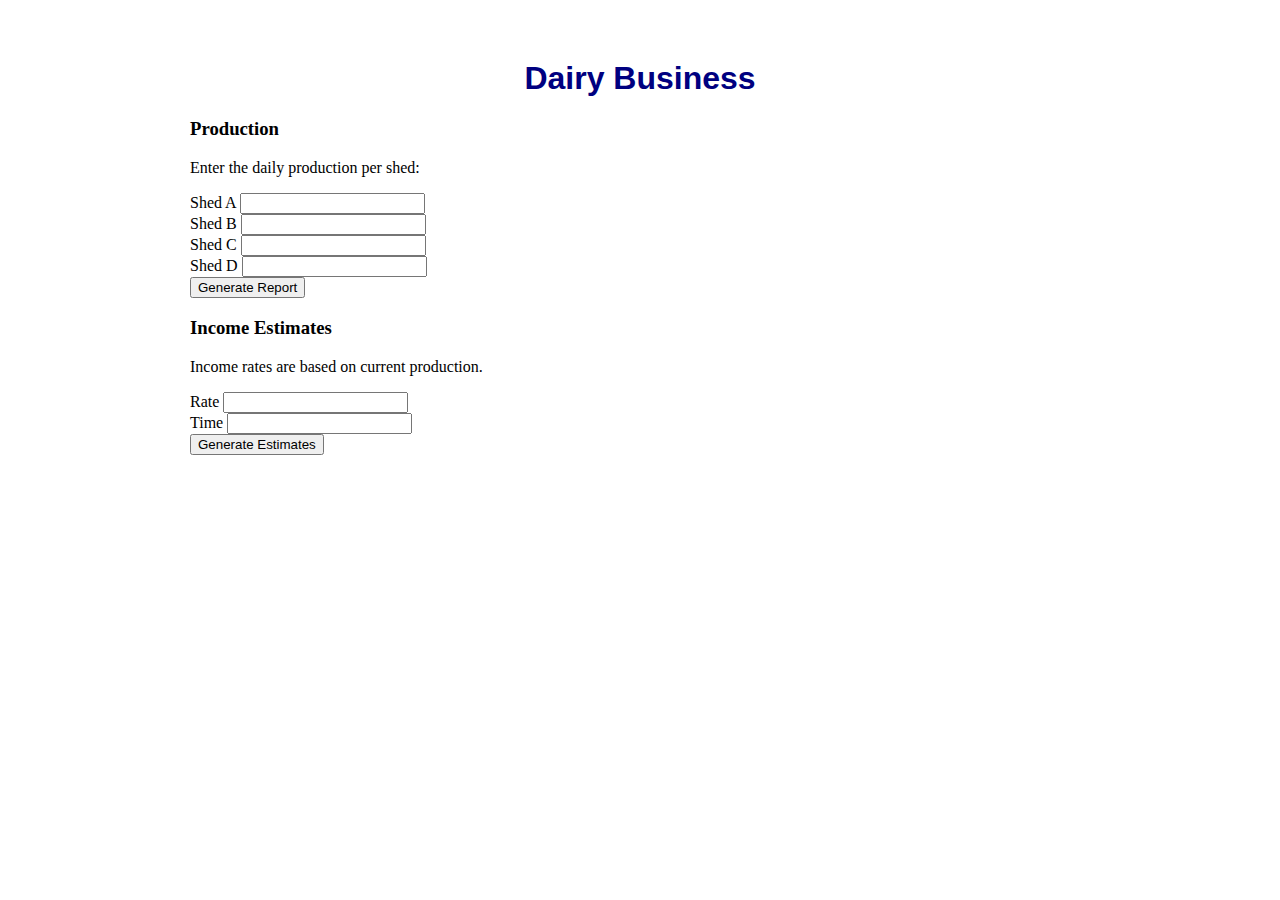
==== index.html @ 76ee9586 "Add incomes estimates section." ====
<!DOCTYPE html>
<html>
  <head>
    <title>Dairy Business</title>
    <link rel="stylesheet" href="css/style.css" type="text/css" />
    <script src="js/script.js"></script>
  </head>

  <body>
    <h1>Dairy Business</h1>
    <h3>Production</h3>
    <p>Enter the daily production per shed:</p>
    <div class="input-field">
      <label for="shed_A">Shed A</label>
      <input class="number" type="text" id="shed_A" name="shed_A" />
    </div>
    <div class="input-field">
      <label for="shed_B">Shed B</label>
      <input class="number" type="text" id="shed_B" name="shed_B" />
    </div>
    <div class="input-field">
      <label for="shed_C">Shed C</label>
      <input class="number" type="text" id="shed_C" name="shed_C" />
    </div>
    <div class="input-field">
      <label for="shed_D">Shed D</label>
      <input class="number" type="text" id="shed_D" name="shed_D" />
    </div>
    <input
      class="button"
      type="button"
      value="Generate Report"
      onclick="totalProduction()"
    />

    <h3>Income Estimates</h3>
    <p>Income rates are based on current production.</p>
    <div class="input-field">
      <label for="rate">Rate</label>
      <input class="number" type="text" id="rate" name="rate" />
    </div>

    <div class="input-field">
      <label for="time">Time</label>
      <input class="number" list="time" name="time" />
      <datalist id="time">
        <option value="Weekly"></option>
        <option value="Monthly"></option>
        <option value="Annual"></option>
      </datalist>
    </div>
    <input
      class="button"
      type="button"
      value="Generate Estimates"
      onclick="incomeOverTime()"
    />
  </body>
</html>
---- css/style.css ----
body {
      background-color: #eff3f2;
      background: url('c1.jpg') no-repeat fixed 100% 100%;
      background-size: 100% 100%;
      background-repeat: no-repeat;
      max-width: 900px;
      margin: 0 auto;
      margin-top: 60px;
      margin-bottom: 50px;
}

.main {
      background-color: rgb(219, 239, 248);
      border: 1px solid grey;
      border-radius: 5px;
      box-shadow: 0px 0px 2px navy;
      max-width: 100%;
      height: 600px;
}

h1 {
      text-align: center;
      font-family: -apple-system, BlinkMacSystemFont, 'Segoe UI', Roboto, Oxygen, Ubuntu, Cantarell, 'Open Sans', 'Helvetica Neue', sans-serif;
      color: navy;
}

#button {
      height: 34px;
      border-radius: 5px;
      width: 190px;
      color: oldlace;
      background-color: navy;
      border: none;

}

.btns {
      float: right;
      padding-right: 50px;
      padding-top: 100px;

}

#inputText {
      height: 35px;
      width: 190px;
}

.inpDisp {
      float: left;
      padding-left: 50px;
      padding-top: 100px;
}
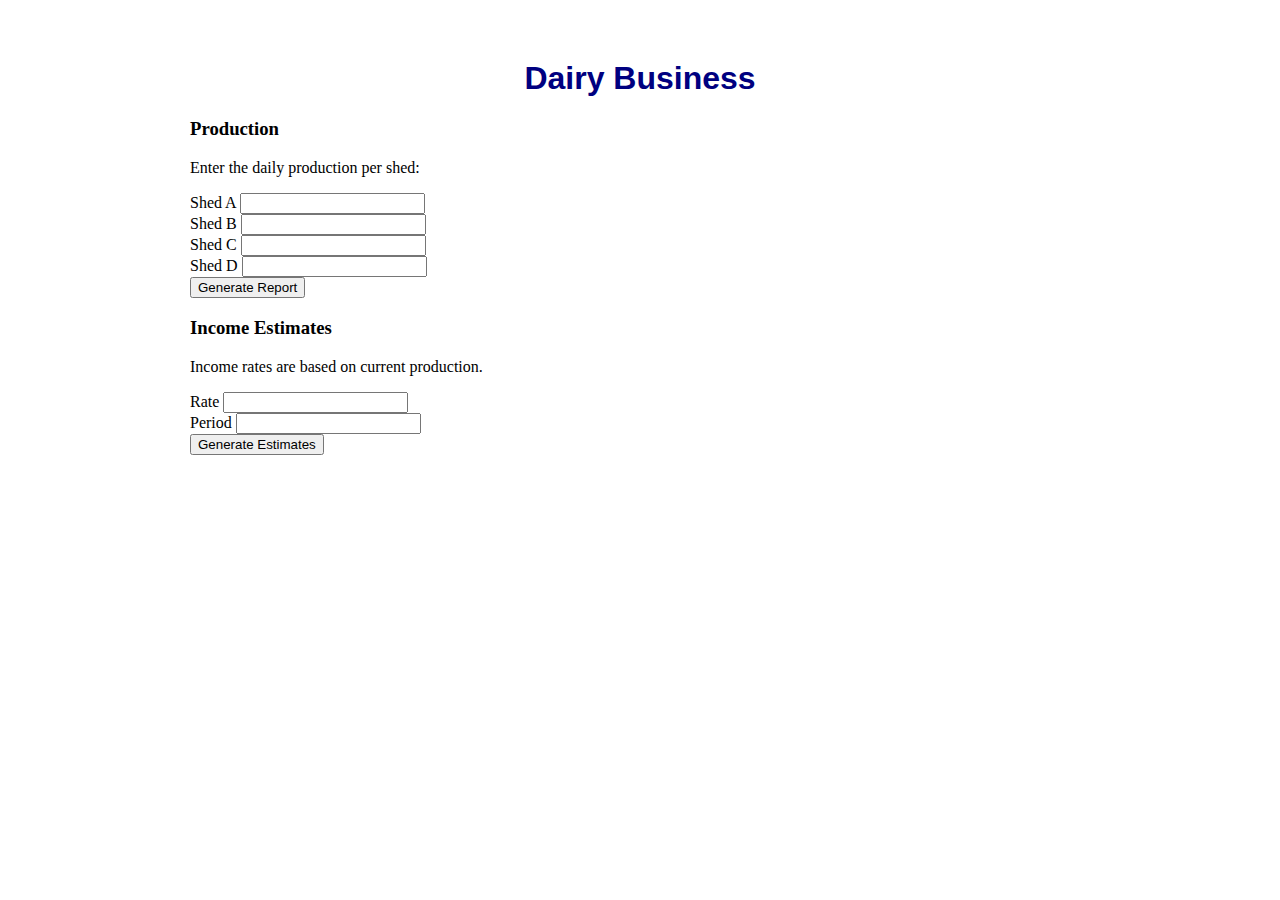
==== commit 56815328: "Complete incomeOverTime function and link it to index.html" ====
--- a/index.html
+++ b/index.html
@@ -41,8 +41,8 @@
     </div>
 
     <div class="input-field">
-      <label for="time">Time</label>
-      <input class="number" list="time" name="time" />
+      <label for="period">Period</label>
+      <input class="time" list="time" name="time" id="period"/>
       <datalist id="time">
         <option value="Weekly"></option>
         <option value="Monthly"></option>
@@ -53,7 +53,7 @@
       class="button"
       type="button"
       value="Generate Estimates"
-      onclick="incomeOverTime()"
+      onclick="incomeOverTime(rate(), time())"
     />
   </body>
 </html>
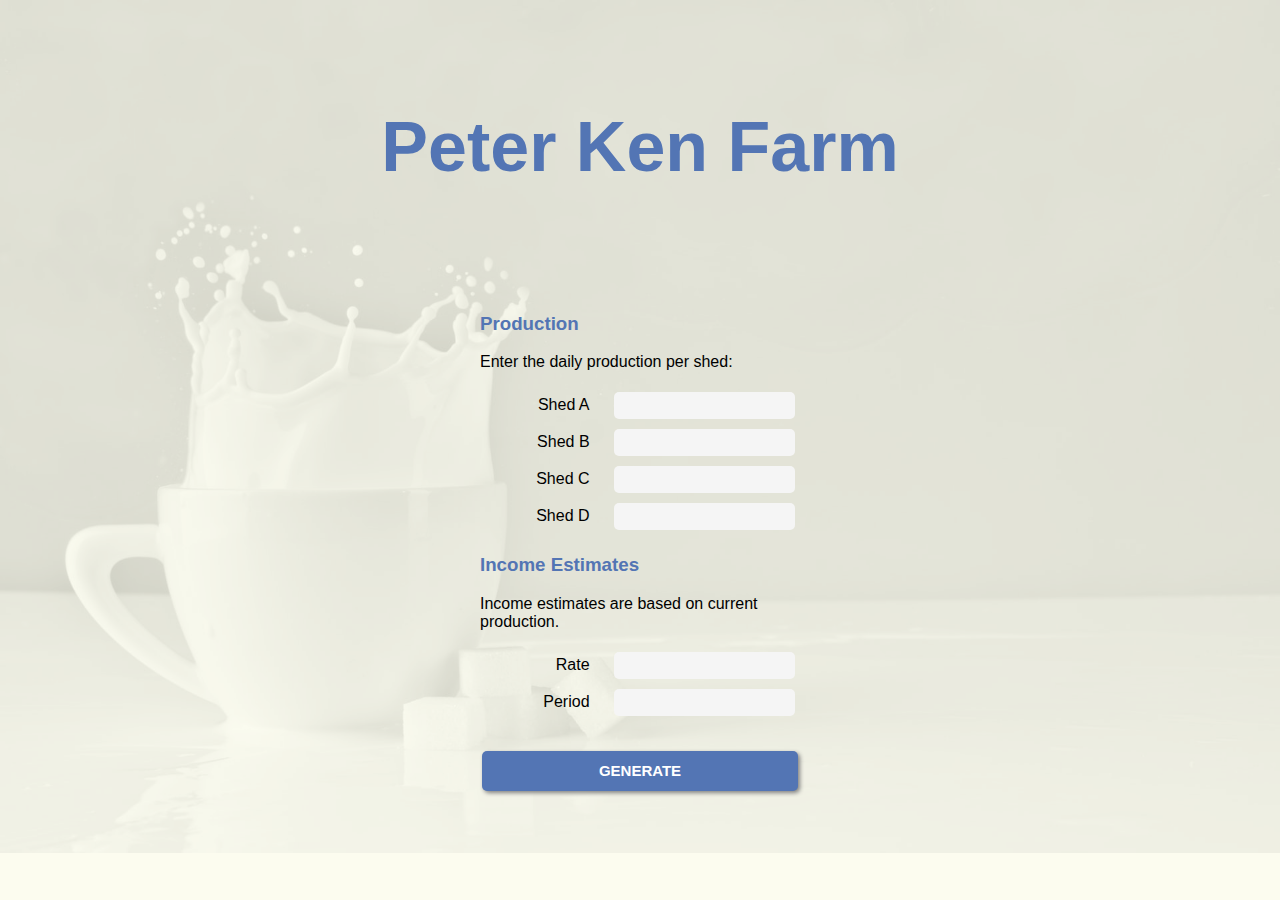
==== commit 5c1d8e19: "Add styling" ====
--- a/index.html
+++ b/index.html
@@ -1,59 +1,60 @@
 <!DOCTYPE html>
 <html>
   <head>
-    <title>Dairy Business</title>
+    <title>Peter Ken Farm</title>
     <link rel="stylesheet" href="css/style.css" type="text/css" />
     <script src="js/script.js"></script>
   </head>
 
   <body>
-    <h1>Dairy Business</h1>
-    <h3>Production</h3>
-    <p>Enter the daily production per shed:</p>
-    <div class="input-field">
-      <label for="shed_A">Shed A</label>
-      <input class="number" type="text" id="shed_A" name="shed_A" />
+    <div class="layer">
+      <h1>Peter Ken Farm</h1>
+
+      <div class="content">
+        <h3>Production</h3>
+        <p>Enter the daily production per shed:</p>
+        <div class="input-field">
+          <label for="shed_A">Shed A</label>
+          <input class="number" type="text" id="shed_A" name="shed_A" />
+        </div>
+        <div class="input-field">
+          <label for="shed_B">Shed B</label>
+          <input class="number" type="text" id="shed_B" name="shed_B" />
+        </div>
+        <div class="input-field">
+          <label for="shed_C">Shed C</label>
+          <input class="number" type="text" id="shed_C" name="shed_C" />
+        </div>
+        <div class="input-field">
+          <label for="shed_D">Shed D</label>
+          <input class="number" type="text" id="shed_D" name="shed_D" />
+        </div>
+
+        <h3>Income Estimates</h3>
+        <p>Income estimates are based on current production.</p>
+        <div class="input-field">
+          <label for="rate">Rate</label>
+          <input class="number" type="text" id="rate" name="rate" />
+        </div>
+
+        <div class="input-field">
+          <label for="period">Period</label>
+          <input class="time" list="time" name="time" id="period" />
+          <datalist id="time">
+            <option value="Weekly"></option>
+            <option value="Monthly"></option>
+            <option value="Annual"></option>
+          </datalist>
+        </div>
+        <div id="button">
+        <input
+          class="button"
+          type="button"
+          value="Generate"
+          onclick="incomeOverTime(rate(), time())"
+        />
+        </div>
+      </div>
     </div>
-    <div class="input-field">
-      <label for="shed_B">Shed B</label>
-      <input class="number" type="text" id="shed_B" name="shed_B" />
-    </div>
-    <div class="input-field">
-      <label for="shed_C">Shed C</label>
-      <input class="number" type="text" id="shed_C" name="shed_C" />
-    </div>
-    <div class="input-field">
-      <label for="shed_D">Shed D</label>
-      <input class="number" type="text" id="shed_D" name="shed_D" />
-    </div>
-    <input
-      class="button"
-      type="button"
-      value="Generate Report"
-      onclick="totalProduction()"
-    />
-
-    <h3>Income Estimates</h3>
-    <p>Income rates are based on current production.</p>
-    <div class="input-field">
-      <label for="rate">Rate</label>
-      <input class="number" type="text" id="rate" name="rate" />
-    </div>
-
-    <div class="input-field">
-      <label for="period">Period</label>
-      <input class="time" list="time" name="time" id="period"/>
-      <datalist id="time">
-        <option value="Weekly"></option>
-        <option value="Monthly"></option>
-        <option value="Annual"></option>
-      </datalist>
-    </div>
-    <input
-      class="button"
-      type="button"
-      value="Generate Estimates"
-      onclick="incomeOverTime(rate(), time())"
-    />
   </body>
 </html>
--- a/css/style.css
+++ b/css/style.css
@@ -1,53 +1,81 @@
 body {
-      background-color: #eff3f2;
-      background: url('c1.jpg') no-repeat fixed 100% 100%;
-      background-size: 100% 100%;
+      font-family: -apple-system, BlinkMacSystemFont, 'Segoe UI', Roboto, Oxygen, Ubuntu, Cantarell, 'Open Sans', 'Helvetica Neue', sans-serif;
+      background-image: url(/img/bg.jpg);
       background-repeat: no-repeat;
-      max-width: 900px;
-      margin: 0 auto;
-      margin-top: 60px;
-      margin-bottom: 50px;
+      background-size: cover;
 }
 
-.main {
-      background-color: rgb(219, 239, 248);
-      border: 1px solid grey;
-      border-radius: 5px;
-      box-shadow: 0px 0px 2px navy;
-      max-width: 100%;
-      height: 600px;
+.layer {
+      background-color: rgba(248, 247, 216, 0.4);
+      position: absolute;
+      top: 0;
+      left: 0;
+      width: 100%;
+      height: 100%;
+      display: flex;
+      flex-direction: column;
+      align-items: center;
+}
+.content{
+      width: 25%;
+
+}
+h1{
+      display: flex;
+      position: relative;
+      top: 0px;
+      bottom: 0px;
+      right: 0px;
+      left: 0px;
+      width: 100%;
+      height: 200px;
+      justify-content: center;
+      align-items: center;
+      font-size: 70px; 
+      color: #5375b4;     
+}
+h3{
+      color: #5375b4;
+}
+.input-field{
+      padding: 5px;
+      text-align: right;
 }
 
-h1 {
-      text-align: center;
-      font-family: -apple-system, BlinkMacSystemFont, 'Segoe UI', Roboto, Oxygen, Ubuntu, Cantarell, 'Open Sans', 'Helvetica Neue', sans-serif;
-      color: navy;
+label{
+      padding-right: 20px;
 }
 
-#button {
-      height: 34px;
+input{
+      background-color: whitesmoke;
+      border: none;
       border-radius: 5px;
-      width: 190px;
-      color: oldlace;
-      background-color: navy;
-      border: none;
-
+      height: 25px;
 }
 
-.btns {
-      float: right;
-      padding-right: 50px;
-      padding-top: 100px;
-
+#button{
+      width: 100%;
+      display: flex;
+      justify-content: center;
+      align-items: center;
 }
 
-#inputText {
-      height: 35px;
-      width: 190px;
+.button{
+      text-align: center;
+      background-color: #5375b4;
+      height: 40px;
+      width: 99%;
+      border: none;
+      margin-top: 30px;
+      border-radius: 5px;
+      font-weight: bold;
+      color: white;
+      box-shadow: 2px 2px 4px gray;
+      font-size: 15px;
+      text-transform: uppercase;
 }
-
-.inpDisp {
-      float: left;
-      padding-left: 50px;
-      padding-top: 100px;
+.button:hover{
+      background-color: hsl(219, 39%, 60%);
+      width: 100%;
+      height: 42px;
 }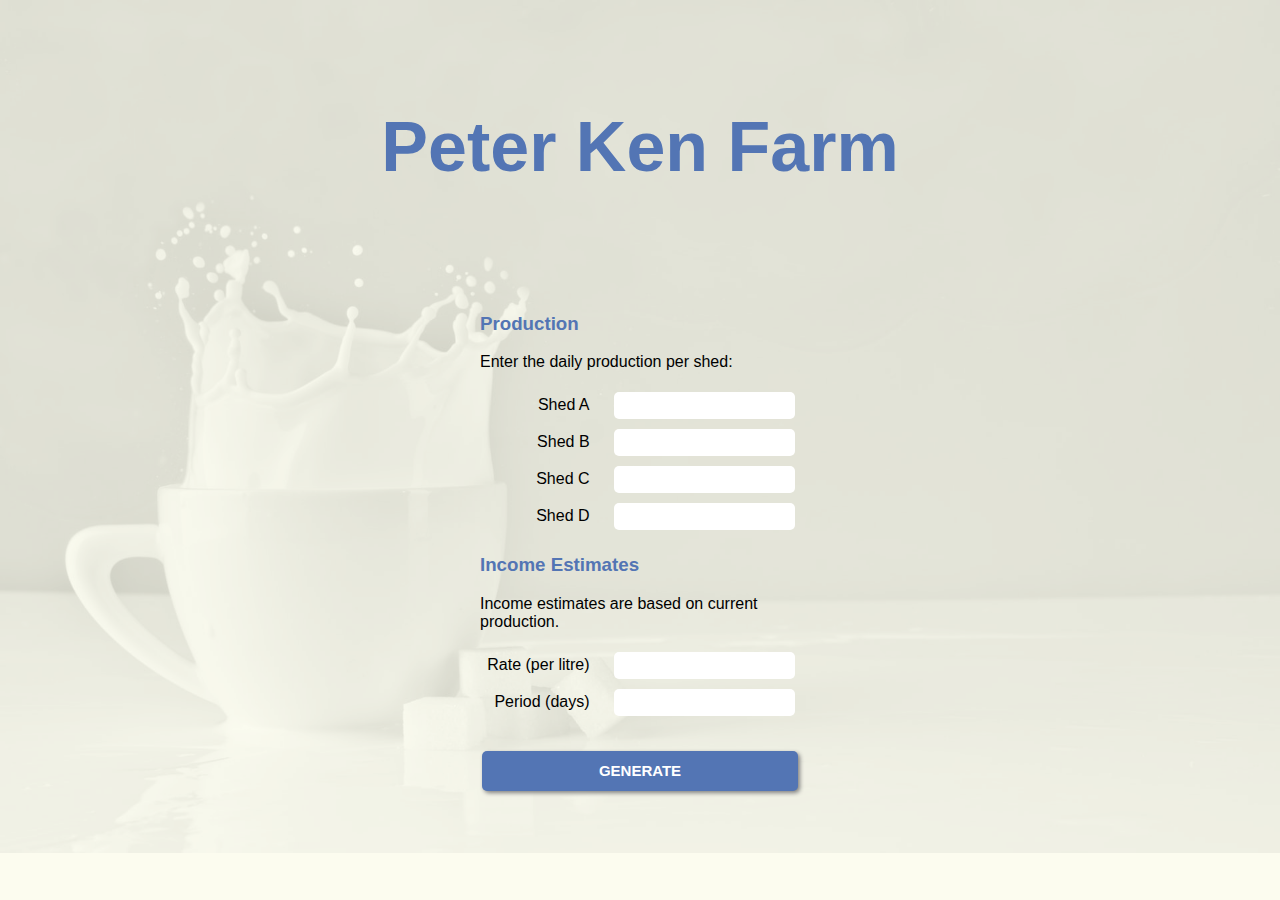
==== commit d7f92db2: "Fix background image link and other minor fixes." ====
--- a/index.html
+++ b/index.html
@@ -33,12 +33,12 @@
         <h3>Income Estimates</h3>
         <p>Income estimates are based on current production.</p>
         <div class="input-field">
-          <label for="rate">Rate</label>
+          <label for="rate">Rate (per litre)</label>
           <input class="number" type="text" id="rate" name="rate" />
         </div>
 
         <div class="input-field">
-          <label for="period">Period</label>
+          <label for="period">Period (days)</label>
           <input class="time" list="time" name="time" id="period" />
           <datalist id="time">
             <option value="Weekly"></option>
--- a/css/style.css
+++ b/css/style.css
@@ -1,6 +1,6 @@
 body {
       font-family: -apple-system, BlinkMacSystemFont, 'Segoe UI', Roboto, Oxygen, Ubuntu, Cantarell, 'Open Sans', 'Helvetica Neue', sans-serif;
-      background-image: url(/img/bg.jpg);
+      background-image: url(img/bg.jpg);
       background-repeat: no-repeat;
       background-size: cover;
 }
@@ -47,10 +47,11 @@
 }
 
 input{
-      background-color: whitesmoke;
+      background-color: white;
       border: none;
       border-radius: 5px;
       height: 25px;
+      color: #5375b4;
 }
 
 #button{
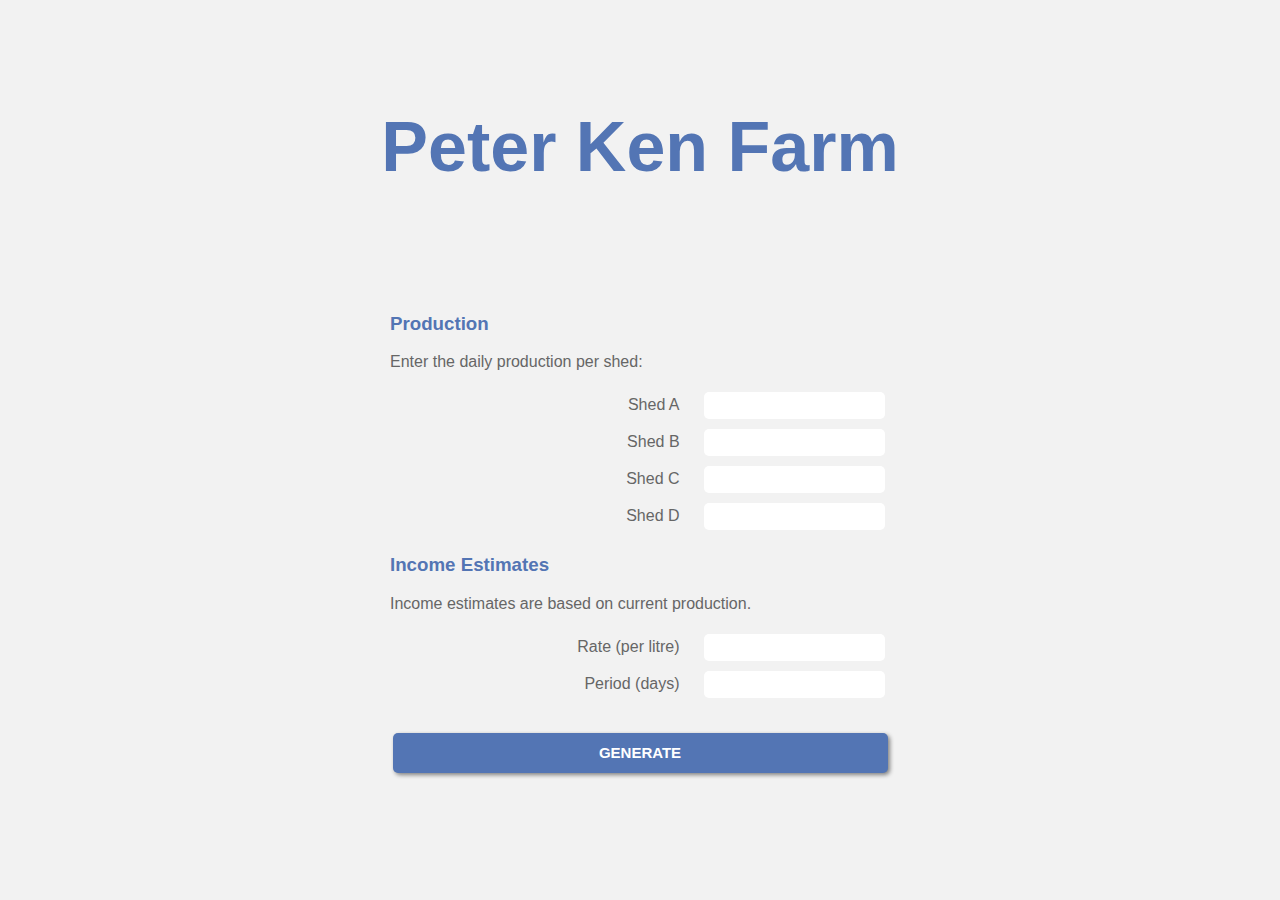
==== commit ceb3c234: "Add leapYear() function." ====
--- a/index.html
+++ b/index.html
@@ -51,7 +51,7 @@
           class="button"
           type="button"
           value="Generate"
-          onclick="incomeOverTime(rate(), time())"
+          onclick="incomeOverTime(rate(), time()); leapYear();"
         />
         </div>
       </div>
--- a/css/style.css
+++ b/css/style.css
@@ -1,12 +1,13 @@
 body {
       font-family: -apple-system, BlinkMacSystemFont, 'Segoe UI', Roboto, Oxygen, Ubuntu, Cantarell, 'Open Sans', 'Helvetica Neue', sans-serif;
-      background-image: url(img/bg.jpg);
+      background-image: url("https://images.unsplash.com/photo-1536238202089-6ce355328a96?ixlib=rb-1.2.1&ixid=MXwxMjA3fDB8MHxwaG90by1wYWdlfHx8fGVufDB8fHw%3D&auto=format&fit=crop&w=1350&q=80");
       background-repeat: no-repeat;
       background-size: cover;
+      color: #666666;
 }
 
 .layer {
-      background-color: rgba(248, 247, 216, 0.4);
+      background-color: rgba(230, 230, 230, 0.5);
       position: absolute;
       top: 0;
       left: 0;
@@ -17,8 +18,7 @@
       align-items: center;
 }
 .content{
-      width: 25%;
-
+      width: 500px;
 }
 h1{
       display: flex;
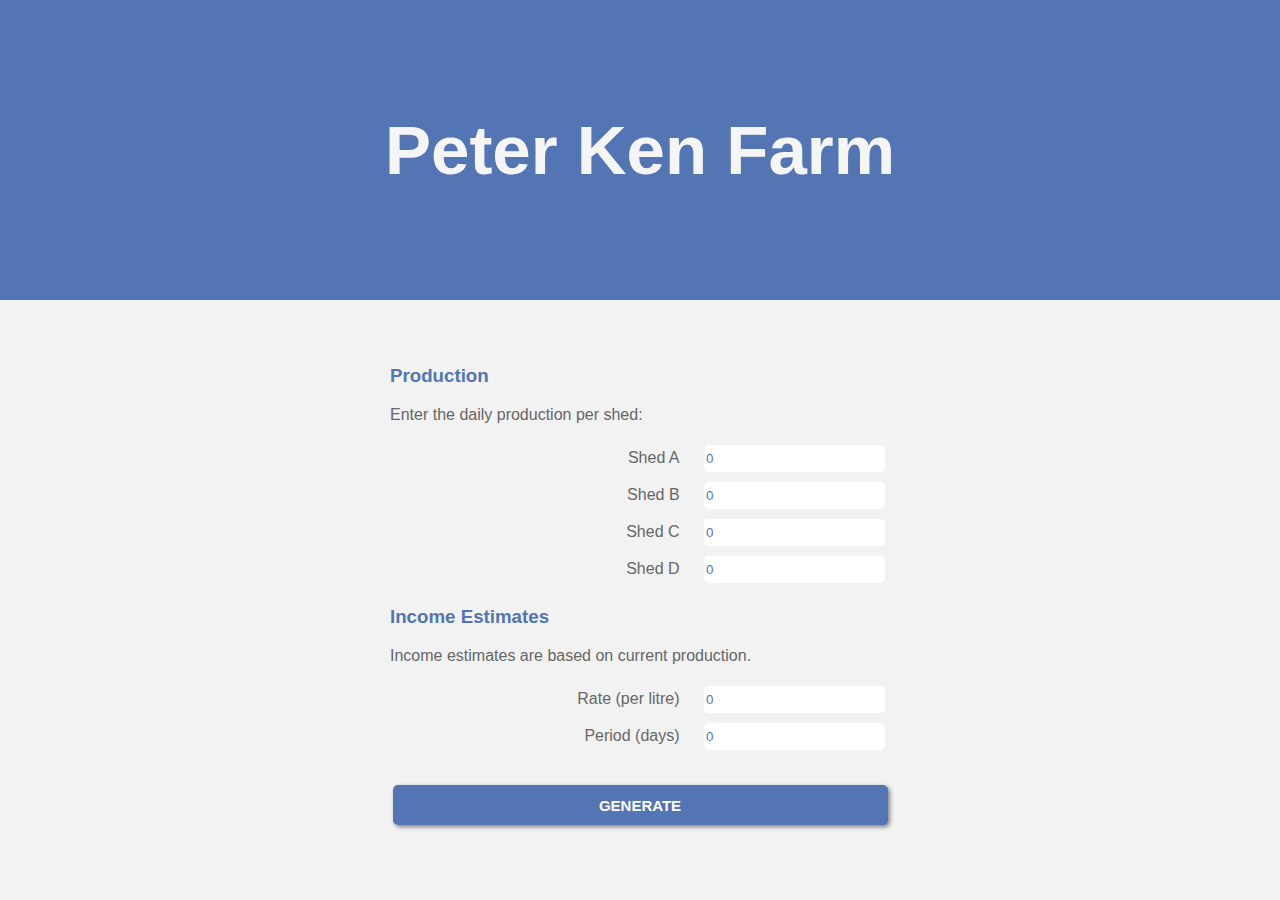
==== commit 3a9db4a4: "Add display() and collectData() functions." ====
--- a/index.html
+++ b/index.html
@@ -3,7 +3,6 @@
   <head>
     <title>Peter Ken Farm</title>
     <link rel="stylesheet" href="css/style.css" type="text/css" />
-    <script src="js/script.js"></script>
   </head>
 
   <body>
@@ -15,31 +14,31 @@
         <p>Enter the daily production per shed:</p>
         <div class="input-field">
           <label for="shed_A">Shed A</label>
-          <input class="number" type="text" id="shed_A" name="shed_A" />
+          <input class="number" type="text" id="shed_A" name="shed_A" value="0"/>
         </div>
         <div class="input-field">
           <label for="shed_B">Shed B</label>
-          <input class="number" type="text" id="shed_B" name="shed_B" />
+          <input class="number" type="text" id="shed_B" name="shed_B" value="0"/>
         </div>
         <div class="input-field">
           <label for="shed_C">Shed C</label>
-          <input class="number" type="text" id="shed_C" name="shed_C" />
+          <input class="number" type="text" id="shed_C" name="shed_C" value="0"/>
         </div>
         <div class="input-field">
           <label for="shed_D">Shed D</label>
-          <input class="number" type="text" id="shed_D" name="shed_D" />
+          <input class="number" type="text" id="shed_D" name="shed_D" value="0"/>
         </div>
 
         <h3>Income Estimates</h3>
         <p>Income estimates are based on current production.</p>
         <div class="input-field">
           <label for="rate">Rate (per litre)</label>
-          <input class="number" type="text" id="rate" name="rate" />
+          <input class="number" type="text" id="rate" name="rate" value="0"/>
         </div>
 
         <div class="input-field">
           <label for="period">Period (days)</label>
-          <input class="time" list="time" name="time" id="period" />
+          <input class="time" list="time" name="time" id="period" value="0"/>
           <datalist id="time">
             <option value="Weekly"></option>
             <option value="Monthly"></option>
@@ -51,10 +50,11 @@
           class="button"
           type="button"
           value="Generate"
-          onclick="incomeOverTime(rate(), time()); leapYear();"
+          onclick="display(); incomeOverTime(rate(), time()); leapYear();"
         />
         </div>
       </div>
     </div>
   </body>
+      <script src="js/script.js"></script>
 </html>
--- a/css/style.css
+++ b/css/style.css
@@ -28,11 +28,13 @@
       right: 0px;
       left: 0px;
       width: 100%;
-      height: 200px;
+      height: 300px;
       justify-content: center;
       align-items: center;
-      font-size: 70px; 
-      color: #5375b4;     
+      font-size: 69px; 
+      color: whitesmoke;
+      background-color: #5375b4;    
+      margin-top: 0px; 
 }
 h3{
       color: #5375b4;
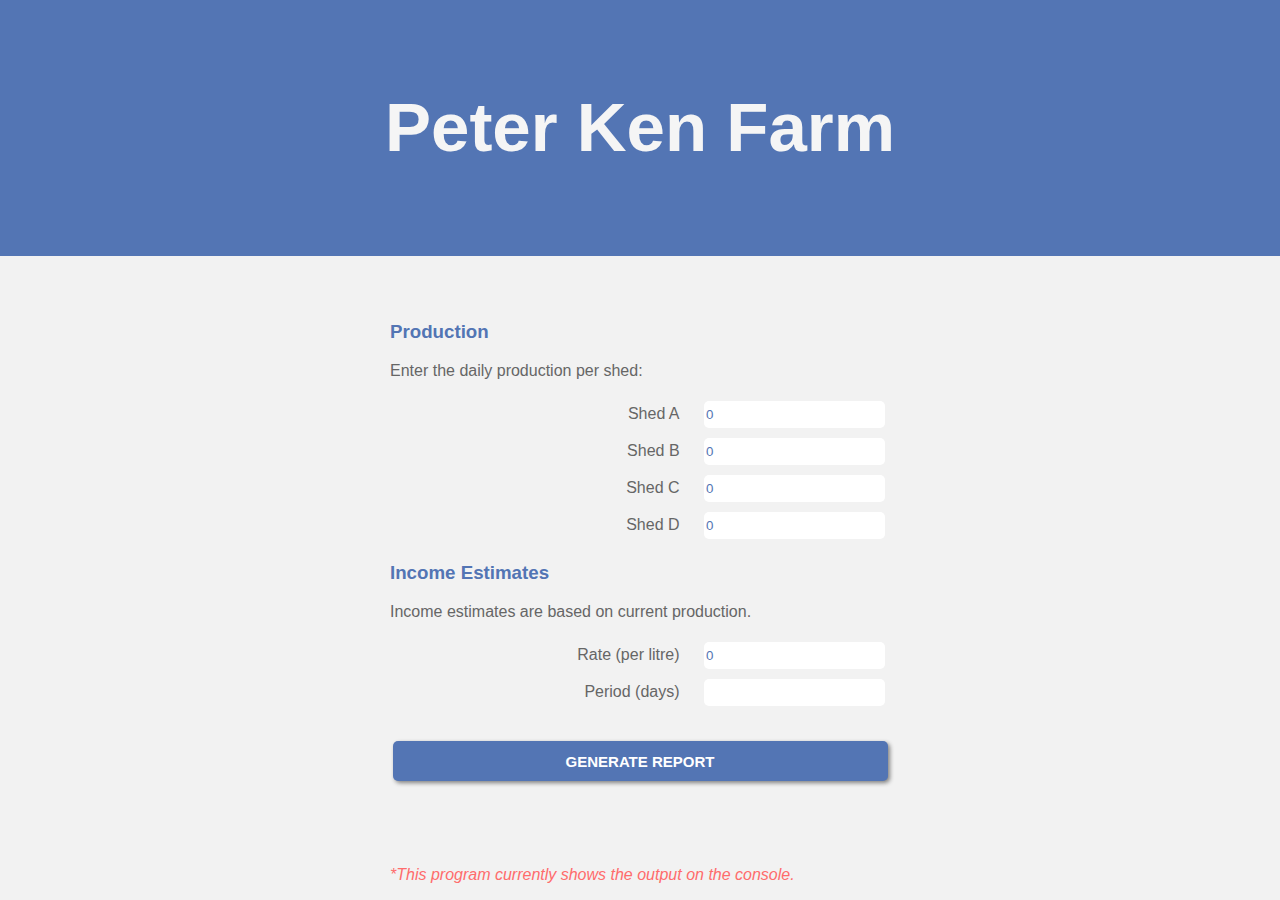
==== commit 2ef24249: "Rearrange functions and add alert." ====
--- a/index.html
+++ b/index.html
@@ -38,7 +38,7 @@
 
         <div class="input-field">
           <label for="period">Period (days)</label>
-          <input class="time" list="time" name="time" id="period" value="0"/>
+          <input class="time" list="time" name="time" id="period"/>
           <datalist id="time">
             <option value="Weekly"></option>
             <option value="Monthly"></option>
@@ -49,10 +49,11 @@
         <input
           class="button"
           type="button"
-          value="Generate"
-          onclick="display(); incomeOverTime(rate(), time()); leapYear();"
+          value="Generate report"
+          onclick="display();"
         />
         </div>
+        <p id="alert"><em>*This program currently shows the output on the console.</em></p>
       </div>
     </div>
   </body>
--- a/css/style.css
+++ b/css/style.css
@@ -81,4 +81,9 @@
       background-color: hsl(219, 39%, 60%);
       width: 100%;
       height: 42px;
+}
+
+#alert{
+      color: rgb(255, 108, 108);
+      margin-top: 85px;
 }